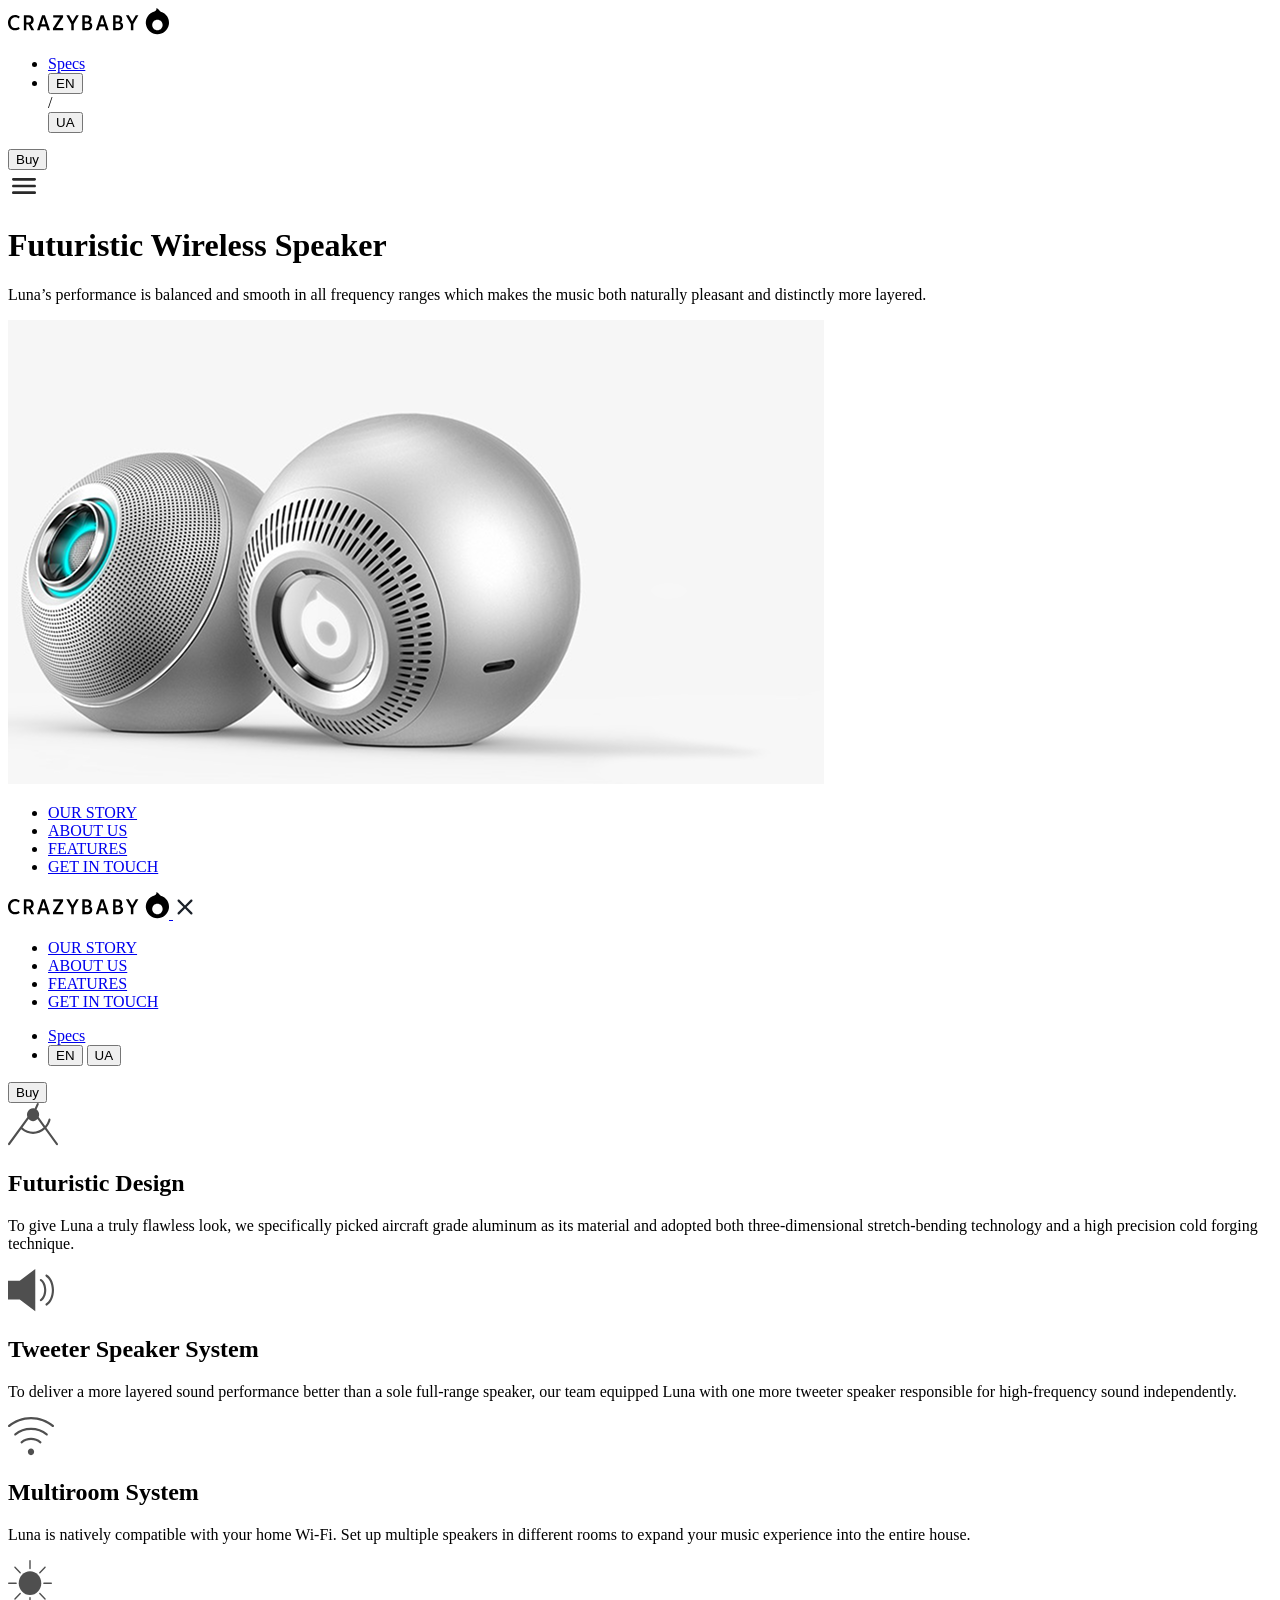
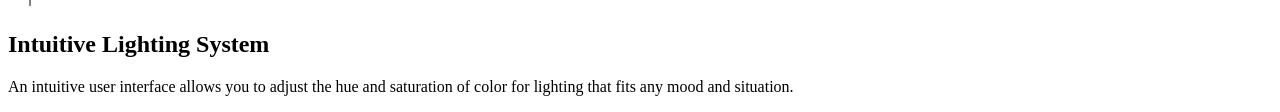
==== src/index.html @ 623f83b6 "bug" ====
<!doctype html>
<html lang="en">
  <head>
    <meta charset="UTF-8" />
    <meta
      name="viewport"
      content="width=device-width, initial-scale=1.0"
    />
    <title>CrazyBaby</title>
    <link
      rel="stylesheet"
      href="./styles/main.scss"
    />
    <link
      rel="icon"
      href="./images/icons/favicon.png"
      type="image/png"
    />
  </head>
  <body>
    <script
      src="scripts/main.js"
      defer
    ></script>
    <div class="container">
      <header
        class="header"
        id="header"
      >
        <div class="header__content">
          <div class="top-bar">
            <a
              href="#"
              class="top-bar__logo"
            >
              <img
                src="./images/icons/logo.svg"
                alt="logo"
              />
            </a>
            <div class="top-bar__tools">
              <ul class="top-bar__panel">
                <li class="top-bar__panel-item">
                  <a
                    href="#specs"
                    class="top-bar__panel-link"
                  >
                    Specs
                  </a>
                </li>
                <li class="top-bar__panel-item">
                  <button
                    class="top-bar__panel-lang top-bar__panel-lang--active"
                    data-lang="en"
                  >
                    EN
                  </button>
                  <div class="top-bar__panel-item">/</div>
                  <button
                    class="top-bar__panel-lang"
                    data-lang="ua"
                  >
                    UA
                  </button>
                </li>
              </ul>
              <button class="top-bar__panel-btn">Buy</button>

              <div class="top-bar__burger">
                <a
                  href="#"
                  class="icon icon--active"
                >
                  <img
                    src="./images/icons/icon-burger-menu.svg"
                    alt="menu"
                  />
                </a>
              </div>
            </div>
          </div>
        </div>
        <div class="header__info">
          <div class="header__info-text">
            <h1 class="header__info-text--main">Futuristic Wireless Speaker</h1>
            <p class="header__info-text--desciption">
              Luna’s performance is balanced and smooth in all frequency ranges
              which makes the music both naturally pleasant and distinctly more
              layered.
            </p>
          </div>
          <picture class="header__image-wrapper">
            <source
              media="(min-width: 1200px)"
              srcset="/src/images/main_img_desktop.png"
            />
            <source
              media="(min-width: 744px)"
              srcset="/src/images/main_img_tablets.png"
            />
            <source
              media="(min-width: 320px)"
              srcset="/src/images/main_img_mobile.png"
            />
            <img
              src="/src/images/main_img_mobile.png"
              alt="main_image"
              class="header__info-img"
            />
          </picture>
        </div>
        <div class="header__nav">
          <ul class="header__nav-list">
            <li class="header__nav-item">
              <a
                href="#our-story"
                class="header__nav-link"
              >
                OUR STORY
              </a>
            </li>
            <li class="header__nav-item">
              <a
                href="#about-us"
                class="header__nav-link"
              >
                ABOUT US
              </a>
            </li>
            <li class="header__nav-item">
              <a
                href="#features"
                class="header__nav-link"
              >
                FEATURES
              </a>
            </li>
            <li class="header__nav-item">
              <a
                href="#get-in-touch"
                class="header__nav-link"
              >
                GET IN TOUCH
              </a>
            </li>
          </ul>
        </div>
      </header>

      <aside
        class="menu page__menu"
        id="menu"
      >
        <div class="menu__content">
          <div class="top-bar menu__top">
            <a href="#">
              <img
                src="/src/images/icons/logo.svg"
                alt="logo"
                class="top-bar__logo"
              />
            </a>
            <a
              href="#"
              class="icon icon--close"
            >
              <img
                src="/src/images/icons/icon-close.svg"
                alt="close"
                class="menu-close"
              />
            </a>
          </div>
          <div class="menu-bottom">
            <nav class="nav menu__nav">
              <ul class="header__nav-list">
                <li class="header__nav-item">
                  <a
                    href="#our-story"
                    class="header__nav-link"
                  >
                    OUR STORY
                  </a>
                </li>
                <li class="header__nav-item">
                  <a
                    href="#about-us"
                    class="header__nav-link"
                  >
                    ABOUT US
                  </a>
                </li>
                <li class="header__nav-item">
                  <a
                    href="#features"
                    class="header__nav-link"
                  >
                    FEATURES
                  </a>
                </li>
                <li class="header__nav-item">
                  <a
                    href="#get-in-touch"
                    class="header__nav-link"
                  >
                    GET IN TOUCH
                  </a>
                </li>
              </ul>
            </nav>

            <div class="menu_specs">
              <ul class="top-bar__panel">
                <li class="top-bar__panel-item">
                  <a
                    href="#specs"
                    class="top-bar__panel-link"
                  >
                    Specs
                  </a>
                </li>
                <li class="top-bar__panel-item">
                  <button
                    class="top-bar__panel-lang"
                    data-lang="en"
                  >
                    EN
                  </button>
                  <button
                    class="top-bar__panel-lang"
                    data-lang="ua"
                  >
                    UA
                  </button>
                </li>
              </ul>
            </div>

            <button class="menu__button">Buy</button>
          </div>
        </div>
      </aside>

      <main
        class="functions"
        id="functions"
      >
        <div class="functions__item">
          <img
            src="/src/images/icons/circus.svg"
            alt="circus"
            class="functions__icon"
          />
          <h2 class="functions__title">Futuristic Design</h2>
          <p class="functions__desc">
            To give Luna a truly flawless look, we specifically picked aircraft
            grade aluminum as its material and adopted both three-dimensional
            stretch-bending technology and a high precision cold forging
            technique.
          </p>
        </div>

        <div class="functions__item">
          <img
            src="/src/images/icons/volume.svg"
            alt="volume"
            class="functions__icon"
          />
          <h2 class="functions__title">Tweeter Speaker System</h2>
          <p class="functions__desc">
            To deliver a more layered sound performance better than a sole
            full-range speaker, our team equipped Luna with one more tweeter
            speaker responsible for high-frequency sound independently.
          </p>
        </div>

        <div class="functions__item">
          <img
            src="/src/images/icons/wifi.svg"
            alt="wifi"
            class="functions__icon"
          />
          <h2 class="functions__title">Multiroom System</h2>
          <p class="functions__desc">
            Luna is natively compatible with your home Wi-Fi. Set up multiple
            speakers in different rooms to expand your music experience into the
            entire house.
          </p>
        </div>

        <div class="functions__item">
          <img
            src="/src/images/icons/sun.svg"
            alt="sun"
            class="functions__icon"
          />
          <h2 class="functions__title">Intuitive Lighting System</h2>
          <p class="functions__desc">
            An intuitive user interface allows you to adjust the hue and
            saturation of color for lighting that fits any mood and situation.
          </p>
        </div>
      </main>
    </div>
  </body>
</html>
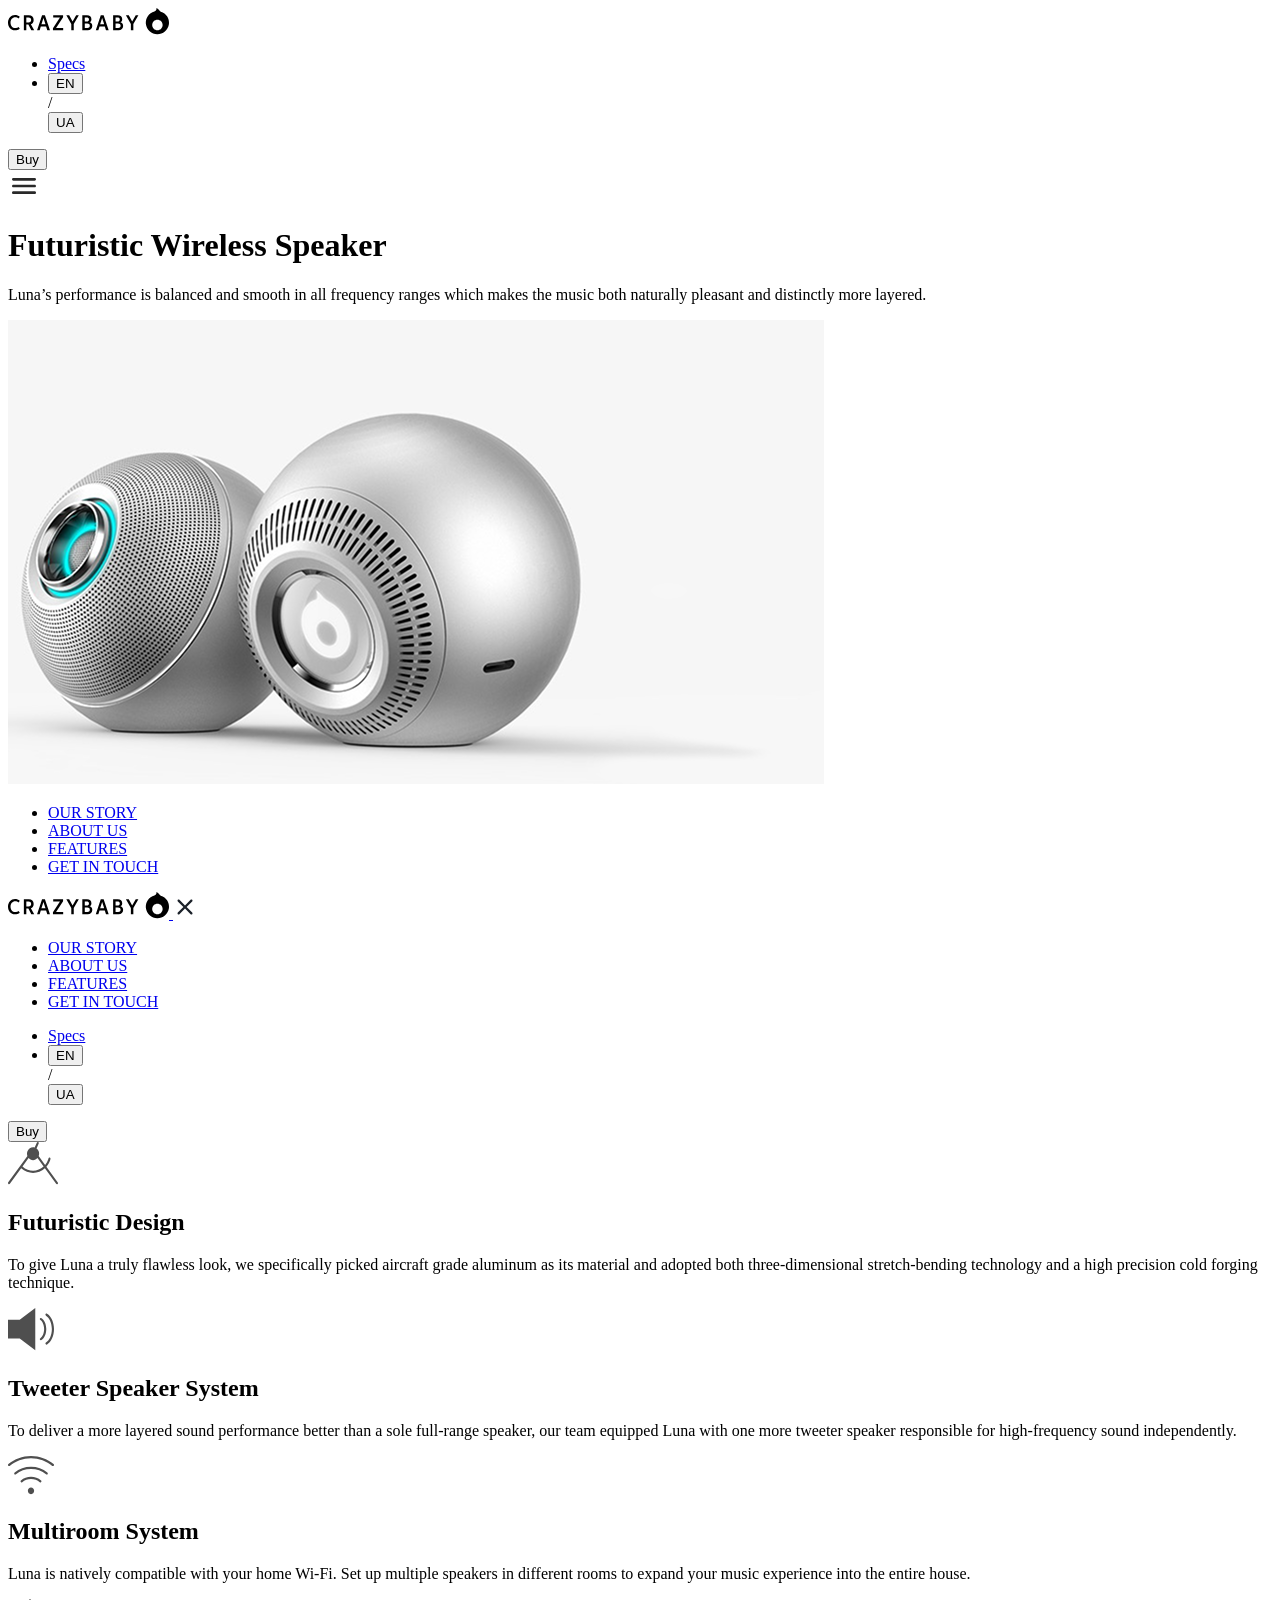
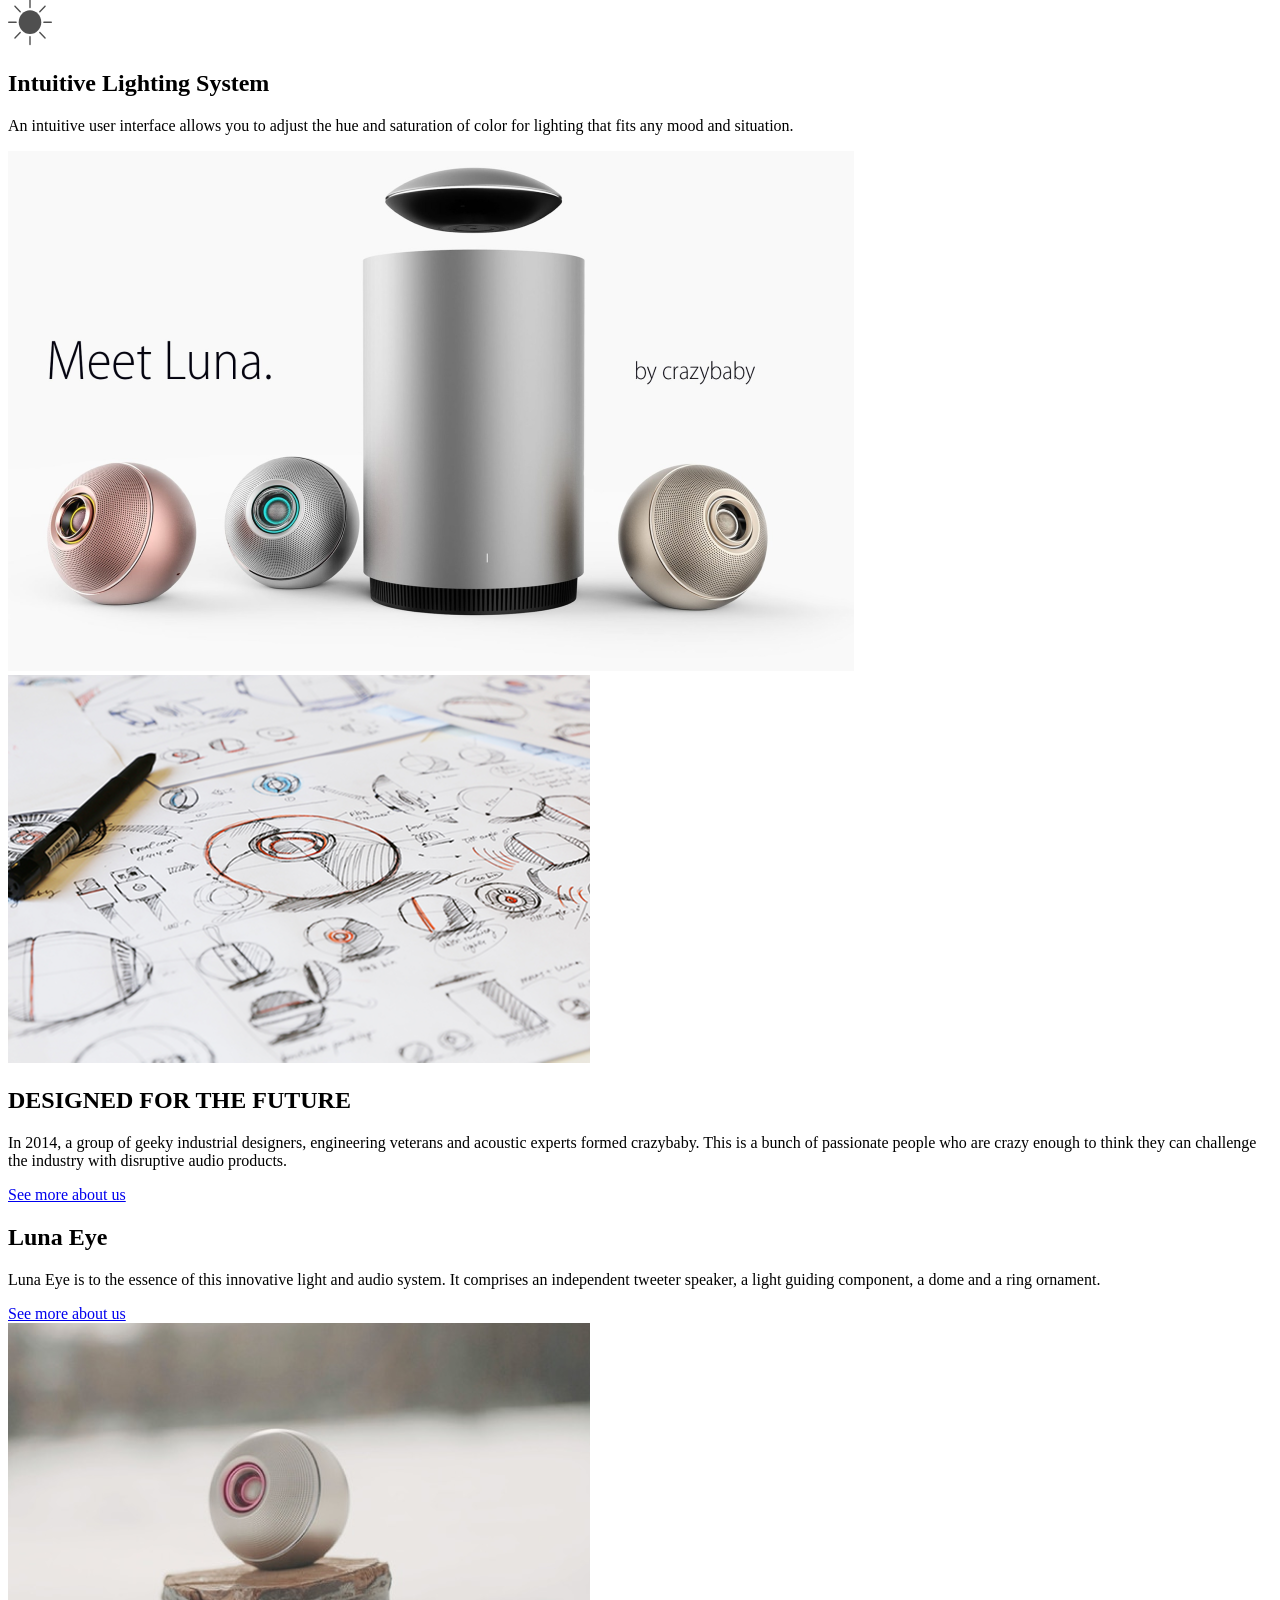
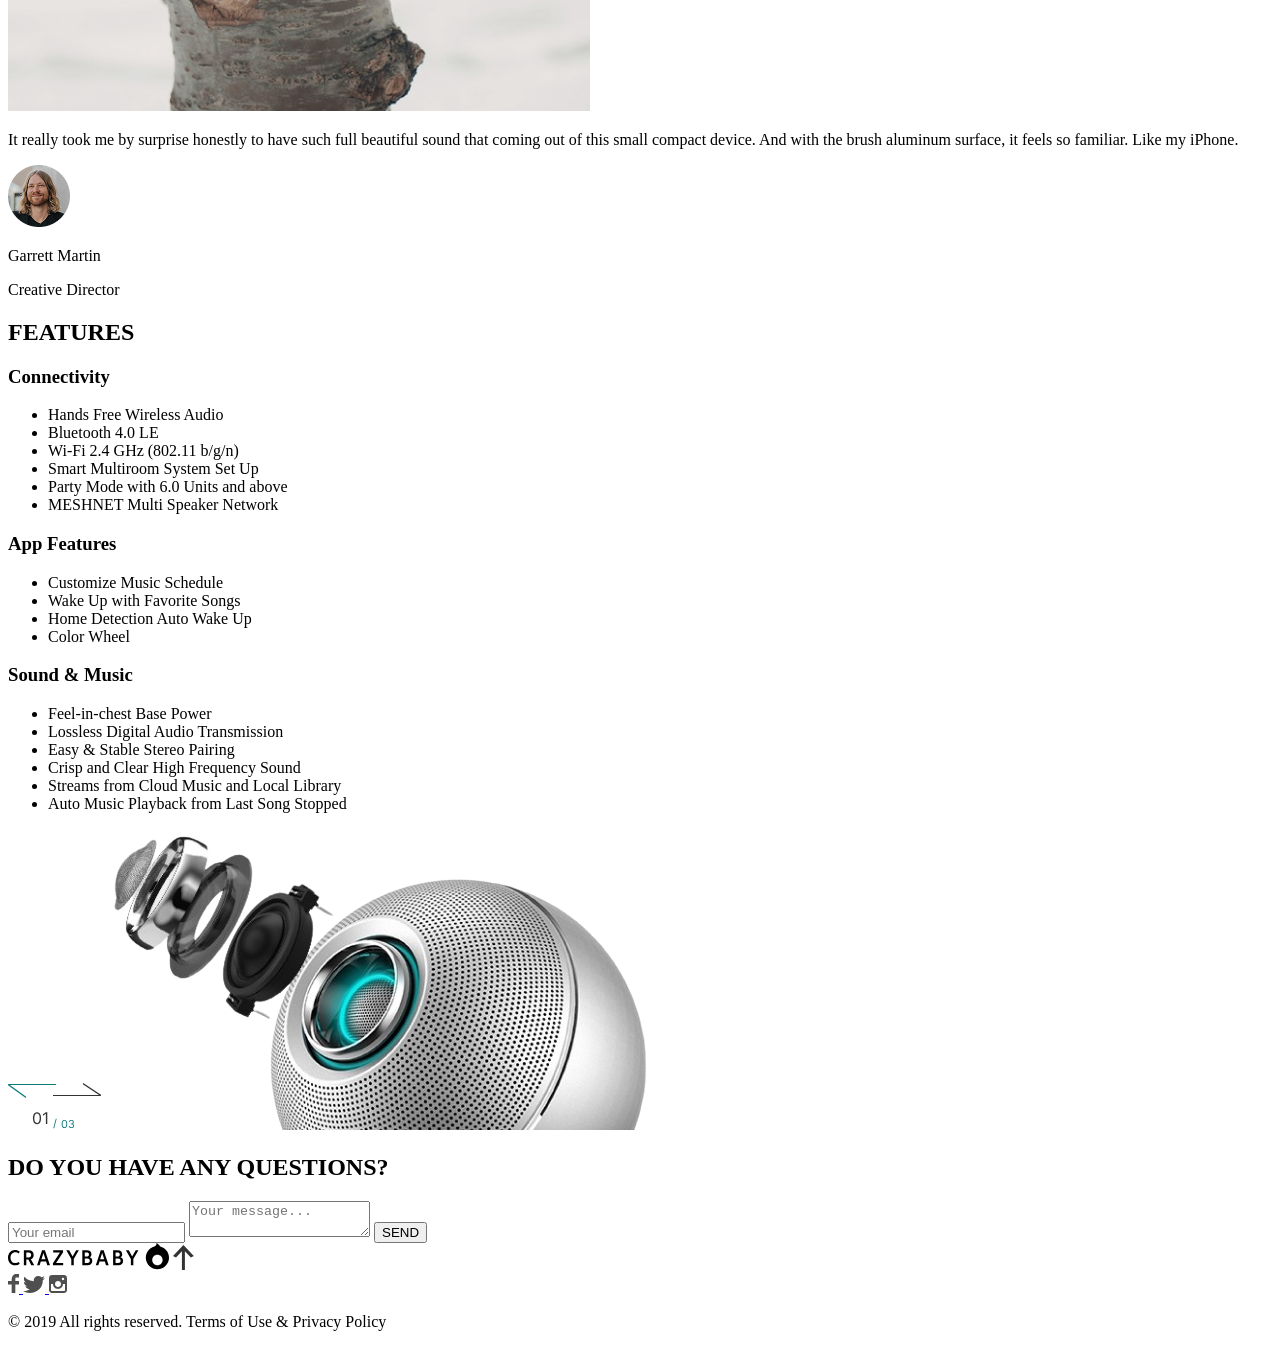
==== commit 00d89c0d: "add solution" ====
--- a/src/index.html
+++ b/src/index.html
@@ -167,41 +167,41 @@
               <img
                 src="/src/images/icons/icon-close.svg"
                 alt="close"
-                class="menu-close"
-              />
-            </a>
-          </div>
-          <div class="menu-bottom">
+                class="menu__close"
+              />
+            </a>
+          </div>
+          <div class="menu__bottom">
             <nav class="nav menu__nav">
-              <ul class="header__nav-list">
-                <li class="header__nav-item">
+              <ul class="nav__list">
+                <li class="nav__item">
                   <a
                     href="#our-story"
-                    class="header__nav-link"
+                    class="nav__link"
                   >
                     OUR STORY
                   </a>
                 </li>
-                <li class="header__nav-item">
+                <li class="nav__item">
                   <a
                     href="#about-us"
-                    class="header__nav-link"
+                    class="nav__link"
                   >
                     ABOUT US
                   </a>
                 </li>
-                <li class="header__nav-item">
+                <li class="nav__item">
                   <a
                     href="#features"
-                    class="header__nav-link"
+                    class="nav__link"
                   >
                     FEATURES
                   </a>
                 </li>
-                <li class="header__nav-item">
+                <li class="nav__item">
                   <a
                     href="#get-in-touch"
-                    class="header__nav-link"
+                    class="nav__link"
                   >
                     GET IN TOUCH
                   </a>
@@ -209,97 +209,343 @@
               </ul>
             </nav>
 
-            <div class="menu_specs">
-              <ul class="top-bar__panel">
-                <li class="top-bar__panel-item">
+            <div class="menu__specs">
+              <ul class="menu__panel">
+                <li class="menu__panel-item">
                   <a
                     href="#specs"
-                    class="top-bar__panel-link"
+                    class="menu__panel-link"
                   >
                     Specs
                   </a>
                 </li>
-                <li class="top-bar__panel-item">
+                <li class="menu__panel-item">
                   <button
-                    class="top-bar__panel-lang"
+                    class="menu__panel-lang menu__panel-lang--active"
                     data-lang="en"
                   >
                     EN
                   </button>
+                  <div class="menu__panel-item">/</div>
                   <button
-                    class="top-bar__panel-lang"
+                    class="menu__panel-lang"
                     data-lang="ua"
                   >
                     UA
                   </button>
                 </li>
               </ul>
-            </div>
-
-            <button class="menu__button">Buy</button>
+              <button class="menu__button">Buy</button>
+            </div>
           </div>
         </div>
       </aside>
 
-      <main
-        class="functions"
-        id="functions"
-      >
-        <div class="functions__item">
+      <main>
+        <div
+          class="functions"
+          id="our-story"
+        >
+          <div class="functions__item functions__item--visible">
+            <img
+              src="/src/images/icons/circus.svg"
+              alt="circus"
+              class="functions__icon"
+            />
+            <h2 class="functions__title">Futuristic Design</h2>
+            <p class="functions__desc">
+              To give Luna a truly flawless look, we specifically picked
+              aircraft grade aluminum as its material and adopted both
+              three-dimensional stretch-bending technology and a high precision
+              cold forging technique.
+            </p>
+          </div>
+
+          <div class="functions__item">
+            <img
+              src="/src/images/icons/volume.svg"
+              alt="volume"
+              class="functions__icon"
+            />
+            <h2 class="functions__title">Tweeter Speaker System</h2>
+            <p class="functions__desc">
+              To deliver a more layered sound performance better than a sole
+              full-range speaker, our team equipped Luna with one more tweeter
+              speaker responsible for high-frequency sound independently.
+            </p>
+          </div>
+
+          <div class="functions__item">
+            <img
+              src="/src/images/icons/wifi.svg"
+              alt="wifi"
+              class="functions__icon"
+            />
+            <h2 class="functions__title">Multiroom System</h2>
+            <p class="functions__desc">
+              Luna is natively compatible with your home Wi-Fi. Set up multiple
+              speakers in different rooms to expand your music experience into
+              the entire house.
+            </p>
+          </div>
+
+          <div class="functions__item">
+            <img
+              src="/src/images/icons/sun.svg"
+              alt="sun"
+              class="functions__icon"
+            />
+            <h2 class="functions__title">Intuitive Lighting System</h2>
+            <p class="functions__desc">
+              An intuitive user interface allows you to adjust the hue and
+              saturation of color for lighting that fits any mood and situation.
+            </p>
+          </div>
+        </div>
+
+        <div class="block__photo">
           <img
-            src="/src/images/icons/circus.svg"
-            alt="circus"
-            class="functions__icon"
+            src="/src/images/secondary_img_desktop.png"
+            alt="image"
           />
-          <h2 class="functions__title">Futuristic Design</h2>
-          <p class="functions__desc">
-            To give Luna a truly flawless look, we specifically picked aircraft
-            grade aluminum as its material and adopted both three-dimensional
-            stretch-bending technology and a high precision cold forging
-            technique.
+        </div>
+
+        <section
+          class="section section--left-image"
+          id="about-us"
+        >
+          <div class="section__image-full">
+            <picture>
+              <source
+                media="(min-width: 1200px)"
+                srcset="/src/images/for_the_future_img_desktop.png"
+              />
+              <source
+                media="(min-width: 744px)"
+                srcset="/src/images/for_the_future_img_tablets.png"
+              />
+              <source
+                media="(min-width: 320px)"
+                srcset="/src/images/for_the_future_img_mobile.png"
+              />
+              <img
+                src="/src/images/for_the_future_img_mobile.png"
+                alt="image"
+              />
+            </picture>
+          </div>
+
+          <div class="section__description">
+            <h2 class="section__title">DESIGNED FOR THE FUTURE</h2>
+            <p class="section__text">
+              In 2014, a group of geeky industrial designers, engineering
+              veterans and acoustic experts formed crazybaby. This is a bunch of
+              passionate people who are crazy enough to think they can challenge
+              the industry with disruptive audio products.
+            </p>
+
+            <div>
+              <a
+                href="#"
+                class="section__link"
+              >
+                See more about us
+              </a>
+            </div>
+          </div>
+        </section>
+
+        <section class="section section--right-image">
+          <div class="section__description">
+            <h2 class="section__title">Luna Eye</h2>
+            <p class="section__text">
+              Luna Eye is to the essence of this innovative light and audio
+              system. It comprises an independent tweeter speaker, a light
+              guiding component, a dome and a ring ornament.
+            </p>
+
+            <div>
+              <a
+                href="#"
+                class="section__link"
+              >
+                See more about us
+              </a>
+            </div>
+          </div>
+
+          <div class="section__image-full">
+            <picture>
+              <source
+                media="(min-width: 1200px)"
+                srcset="/src/images/about_luna_img_desktop.png"
+              />
+              <source
+                media="(min-width: 744px)"
+                srcset="/src/images/about_luna_img_tablets.png"
+              />
+              <source
+                media="(min-width: 320px)"
+                srcset="/src/images/about_luna_img_mobile.png"
+              />
+              <img
+                src="/src/images/about_luna_img_mobile.png"
+                alt="image"
+              />
+            </picture>
+          </div>
+        </section>
+
+        <section class="quote">
+          <p class="quote__text">
+            It really took me by surprise honestly to have such full beautiful
+            sound that coming out of this small compact device. And with the
+            brush aluminum surface, it feels so familiar. Like my iPhone.
           </p>
-        </div>
-
-        <div class="functions__item">
-          <img
-            src="/src/images/icons/volume.svg"
-            alt="volume"
-            class="functions__icon"
-          />
-          <h2 class="functions__title">Tweeter Speaker System</h2>
-          <p class="functions__desc">
-            To deliver a more layered sound performance better than a sole
-            full-range speaker, our team equipped Luna with one more tweeter
-            speaker responsible for high-frequency sound independently.
+          <div class="quote__person">
+            <img
+              src="/src/images/author.png"
+              alt="avatar"
+            />
+            <p class="quote__author">Garrett Martin</p>
+            <p class="quote__role">Creative Director</p>
+          </div>
+        </section>
+
+        <section
+          class="features"
+          id="features"
+        >
+          <h2 class="features__title">FEATURES</h2>
+          <div class="features__container">
+            <div class="features__item">
+              <h3 class="features__name">Connectivity</h3>
+              <ul class="features__list">
+                <li>Hands Free Wireless Audio</li>
+                <li>Bluetooth 4.0 LE</li>
+                <li>Wi-Fi 2.4 GHz (802.11 b/g/n)</li>
+                <li>Smart Multiroom System Set Up</li>
+                <li>Party Mode with 6.0 Units and above</li>
+                <li>MESHNET Multi Speaker Network</li>
+              </ul>
+            </div>
+
+            <div class="features__item">
+              <h3 class="features__name">App Features</h3>
+              <ul class="features__list">
+                <li>Customize Music Schedule</li>
+                <li>Wake Up with Favorite Songs</li>
+                <li>Home Detection Auto Wake Up</li>
+                <li>Color Wheel</li>
+              </ul>
+            </div>
+
+            <div class="features__wrapper">
+              <div class="features__item features__item--visible">
+                <h3 class="features__name">Sound & Music</h3>
+                <ul class="features__list">
+                  <li>Feel-in-chest Base Power</li>
+                  <li>Lossless Digital Audio Transmission</li>
+                  <li>Easy & Stable Stereo Pairing</li>
+                  <li>Crisp and Clear High Frequency Sound</li>
+                  <li>Streams from Cloud Music and Local Library</li>
+                  <li>Auto Music Playback from Last Song Stopped</li>
+                </ul>
+              </div>
+
+              <img
+                src="/src/images/icons/slider.svg"
+                alt="slider"
+                class="features__slider"
+              />
+
+              <img
+                src="/src/images/features_img_desktop.png"
+                alt="features image"
+                class="features__main-image"
+              />
+            </div>
+          </div>
+        </section>
+
+        <section
+          class="questions"
+          id="get-in-touch"
+        >
+          <h2 class="questions__title">DO YOU HAVE ANY QUESTIONS?</h2>
+          <form
+            action="submit"
+            class="questions__form"
+          >
+            <input
+              type="email"
+              class="questions__input"
+              placeholder="Your email"
+              name="email"
+              required
+            />
+            <textarea
+              name="message"
+              class="questions__textarea"
+              placeholder="Your message..."
+              required
+            ></textarea>
+            <button class="questions__button">SEND</button>
+          </form>
+        </section>
+
+        <footer class="footer">
+          <div class="footer__top">
+            <img
+              src="/src/images/icons/logo.svg"
+              alt="logo"
+              class="footer__logo"
+            />
+
+            <a
+              href="#header"
+              class="footer__button"
+            >
+              <img
+                src="/src/images/icons/arrow-up.svg"
+                alt="arrow up"
+                class="footer__arrow"
+              />
+            </a>
+          </div>
+          <div class="footer__links">
+            <a
+              href="#"
+              class="footer__link"
+            >
+              <img
+                src="/src/images/icons/facebook.svg"
+                alt="facebook"
+              />
+            </a>
+            <a
+              href="#"
+              class="footer__link"
+            >
+              <img
+                src="/src/images/icons/twitter.svg"
+                alt="twitter"
+              />
+            </a>
+            <a
+              href="#"
+              class="footer__link"
+            >
+              <img
+                src="/src/images/icons/instagram.svg"
+                alt="instagram"
+              />
+            </a>
+          </div>
+          <p class="footer__info">
+            © 2019 All rights reserved. Terms of Use & Privacy Policy
           </p>
-        </div>
-
-        <div class="functions__item">
-          <img
-            src="/src/images/icons/wifi.svg"
-            alt="wifi"
-            class="functions__icon"
-          />
-          <h2 class="functions__title">Multiroom System</h2>
-          <p class="functions__desc">
-            Luna is natively compatible with your home Wi-Fi. Set up multiple
-            speakers in different rooms to expand your music experience into the
-            entire house.
-          </p>
-        </div>
-
-        <div class="functions__item">
-          <img
-            src="/src/images/icons/sun.svg"
-            alt="sun"
-            class="functions__icon"
-          />
-          <h2 class="functions__title">Intuitive Lighting System</h2>
-          <p class="functions__desc">
-            An intuitive user interface allows you to adjust the hue and
-            saturation of color for lighting that fits any mood and situation.
-          </p>
-        </div>
+        </footer>
       </main>
     </div>
   </body>
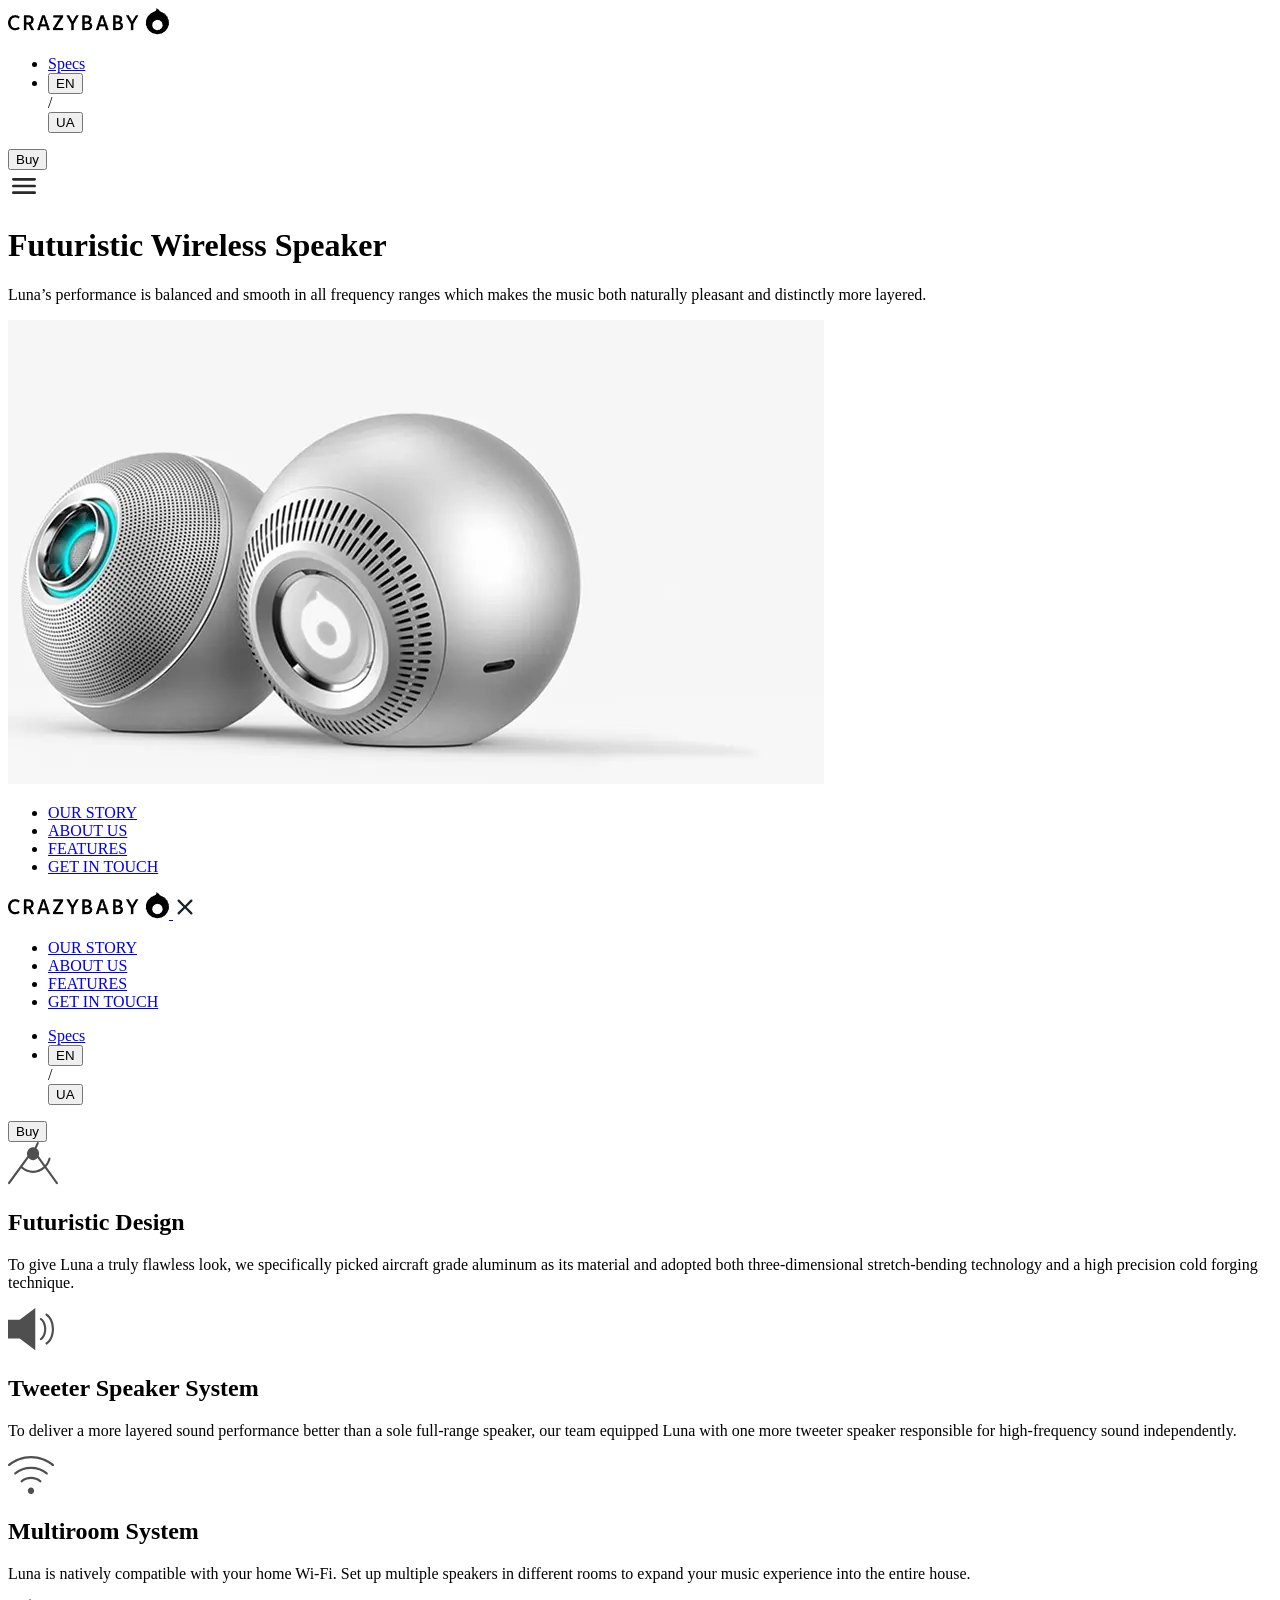
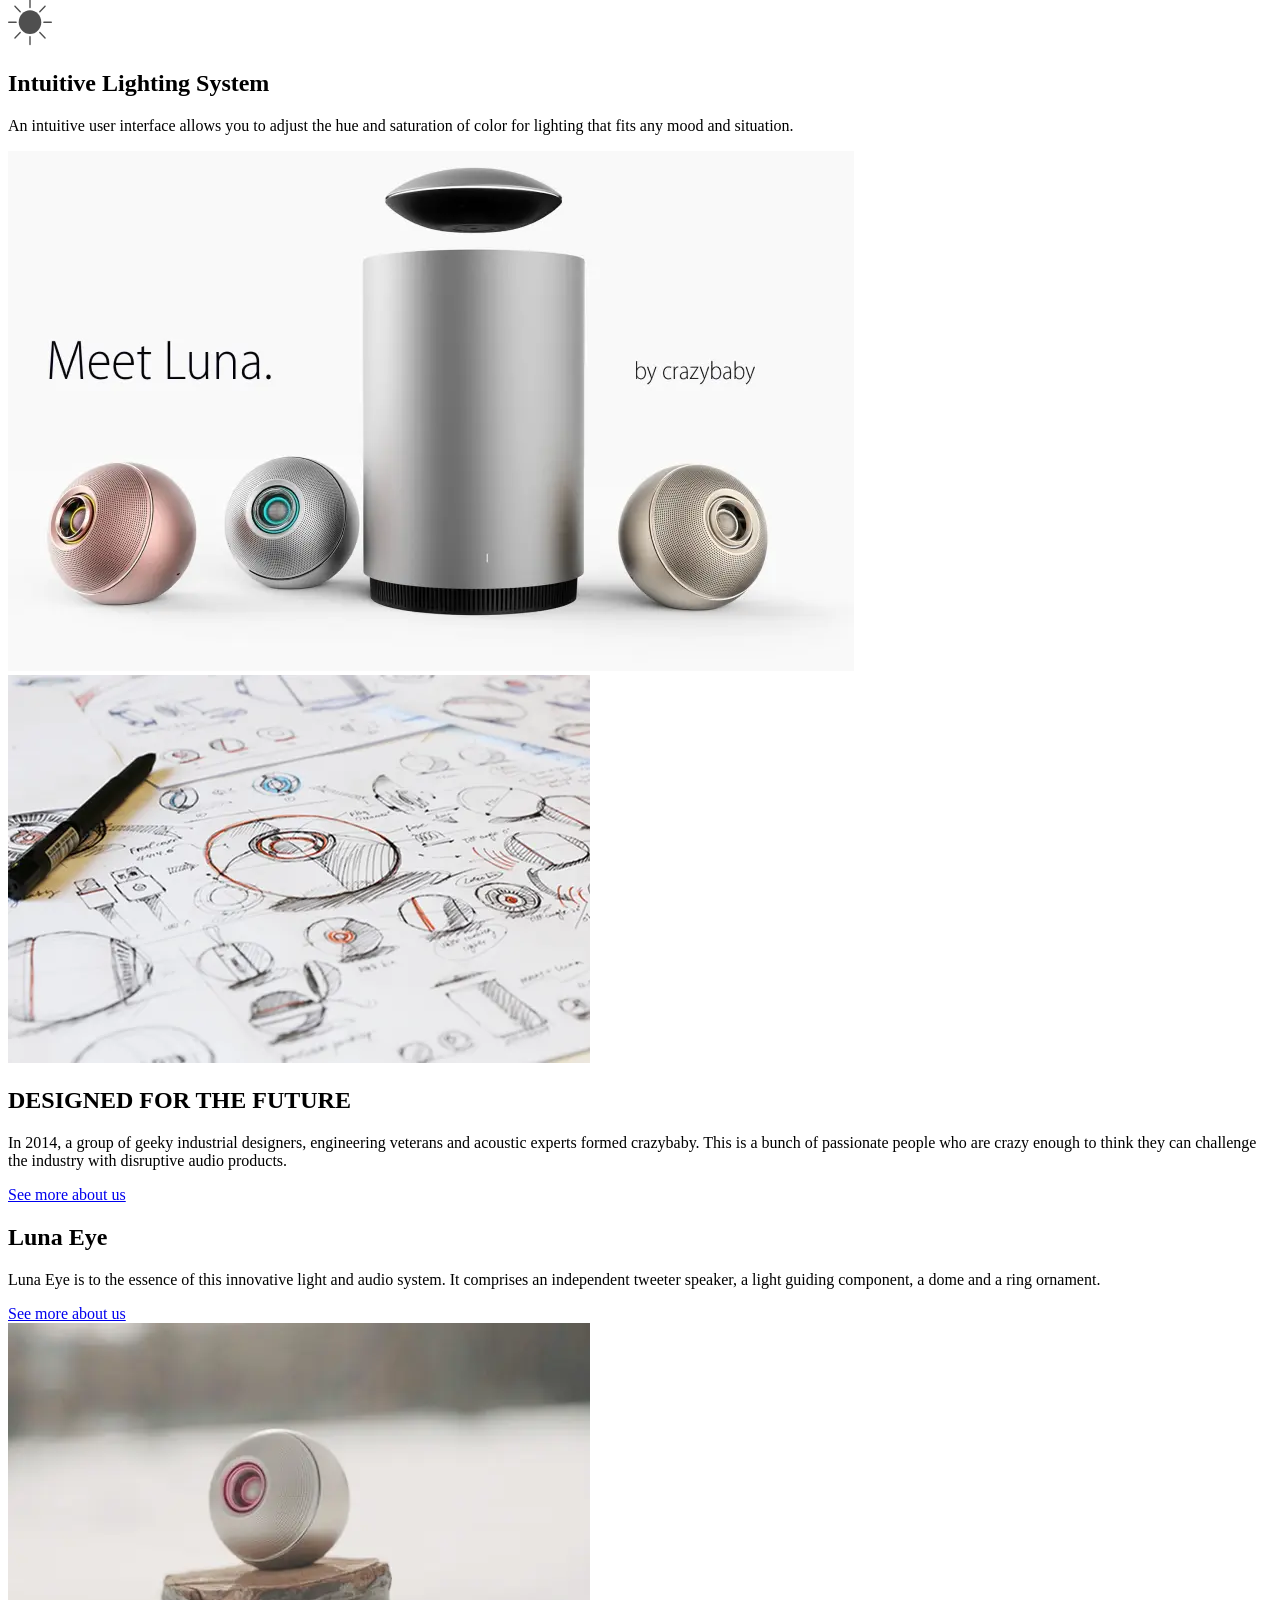
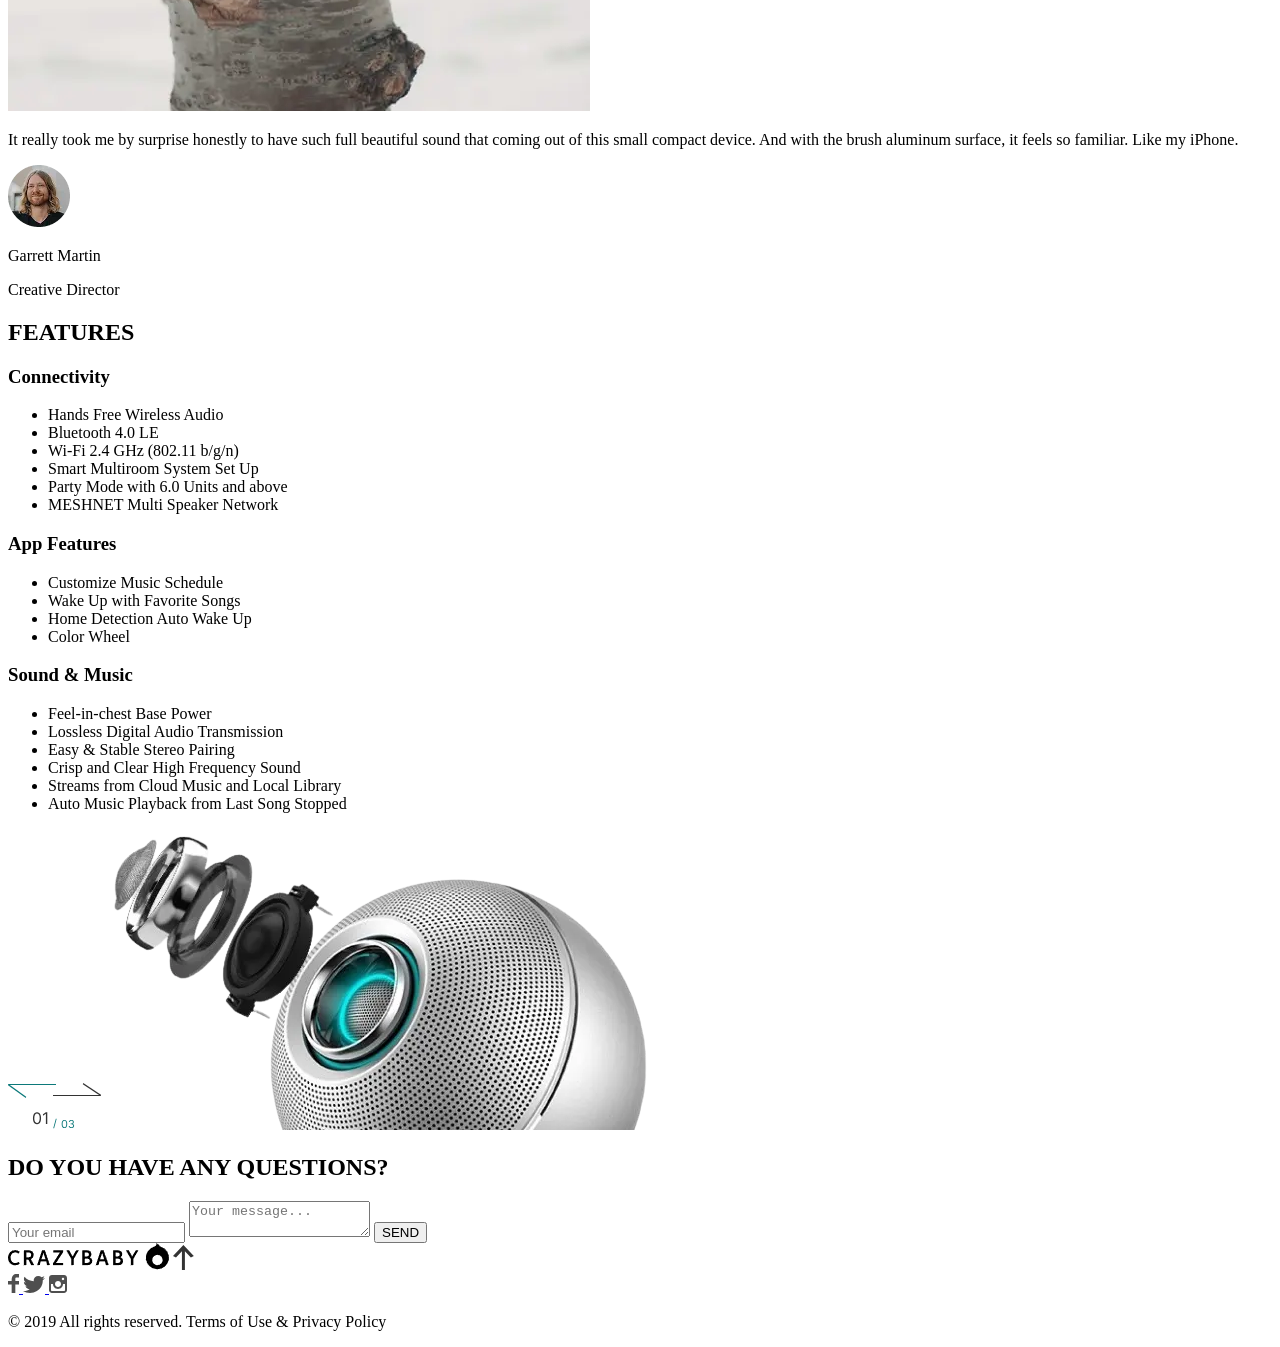
==== commit 99290793: "add bug fix2" ====
--- a/src/index.html
+++ b/src/index.html
@@ -34,8 +34,9 @@
               class="top-bar__logo"
             >
               <img
-                src="./images/icons/logo.svg"
+                src="./images/icons/logo.webp"
                 alt="logo"
+                loading="lazy"
               />
             </a>
             <div class="top-bar__tools">
@@ -74,6 +75,7 @@
                   <img
                     src="./images/icons/icon-burger-menu.svg"
                     alt="menu"
+                    loading="lazy"
                   />
                 </a>
               </div>
@@ -92,20 +94,21 @@
           <picture class="header__image-wrapper">
             <source
               media="(min-width: 1200px)"
-              srcset="/src/images/main_img_desktop.png"
+              srcset="/src/images/main_img_desktop.webp"
             />
             <source
               media="(min-width: 744px)"
-              srcset="/src/images/main_img_tablets.png"
+              srcset="/src/images/main_img_tablets.webp"
             />
             <source
               media="(min-width: 320px)"
-              srcset="/src/images/main_img_mobile.png"
-            />
-            <img
-              src="/src/images/main_img_mobile.png"
+              srcset="/src/images/main_img_mobile.webp"
+            />
+            <img
+              src="/src/images/main_img_mobile.webp"
               alt="main_image"
               class="header__info-img"
+              loading="lazy"
             />
           </picture>
         </div>
@@ -155,9 +158,10 @@
           <div class="top-bar menu__top">
             <a href="#">
               <img
-                src="/src/images/icons/logo.svg"
+                src="/src/images/icons/logo.webp"
                 alt="logo"
                 class="top-bar__logo"
+                loading="lazy"
               />
             </a>
             <a
@@ -168,6 +172,7 @@
                 src="/src/images/icons/icon-close.svg"
                 alt="close"
                 class="menu__close"
+                loading="lazy"
               />
             </a>
           </div>
@@ -251,6 +256,7 @@
               src="/src/images/icons/circus.svg"
               alt="circus"
               class="functions__icon"
+              loading="lazy"
             />
             <h2 class="functions__title">Futuristic Design</h2>
             <p class="functions__desc">
@@ -266,6 +272,7 @@
               src="/src/images/icons/volume.svg"
               alt="volume"
               class="functions__icon"
+              loading="lazy"
             />
             <h2 class="functions__title">Tweeter Speaker System</h2>
             <p class="functions__desc">
@@ -280,6 +287,7 @@
               src="/src/images/icons/wifi.svg"
               alt="wifi"
               class="functions__icon"
+              loading="lazy"
             />
             <h2 class="functions__title">Multiroom System</h2>
             <p class="functions__desc">
@@ -294,6 +302,7 @@
               src="/src/images/icons/sun.svg"
               alt="sun"
               class="functions__icon"
+              loading="lazy"
             />
             <h2 class="functions__title">Intuitive Lighting System</h2>
             <p class="functions__desc">
@@ -305,8 +314,9 @@
 
         <div class="block__photo">
           <img
-            src="/src/images/secondary_img_desktop.png"
+            src="/src/images/secondary_img_desktop.webp"
             alt="image"
+            loading="lazy"
           />
         </div>
 
@@ -318,19 +328,20 @@
             <picture>
               <source
                 media="(min-width: 1200px)"
-                srcset="/src/images/for_the_future_img_desktop.png"
+                srcset="/src/images/for_the_future_img_desktop.webp"
               />
               <source
                 media="(min-width: 744px)"
-                srcset="/src/images/for_the_future_img_tablets.png"
+                srcset="/src/images/for_the_future_img_tablets.webp"
               />
               <source
                 media="(min-width: 320px)"
-                srcset="/src/images/for_the_future_img_mobile.png"
-              />
-              <img
-                src="/src/images/for_the_future_img_mobile.png"
+                srcset="/src/images/for_the_future_img_mobile.webp"
+              />
+              <img
+                src="/src/images/for_the_future_img_mobile.webp"
                 alt="image"
+                loading="lazy"
               />
             </picture>
           </div>
@@ -378,19 +389,20 @@
             <picture>
               <source
                 media="(min-width: 1200px)"
-                srcset="/src/images/about_luna_img_desktop.png"
+                srcset="/src/images/about_luna_img_desktop.webp"
               />
               <source
                 media="(min-width: 744px)"
-                srcset="/src/images/about_luna_img_tablets.png"
+                srcset="/src/images/about_luna_img_tablets.webp"
               />
               <source
                 media="(min-width: 320px)"
-                srcset="/src/images/about_luna_img_mobile.png"
-              />
-              <img
-                src="/src/images/about_luna_img_mobile.png"
+                srcset="/src/images/about_luna_img_mobile.webp"
+              />
+              <img
+                src="/src/images/about_luna_img_mobile.webp"
                 alt="image"
+                loading="lazy"
               />
             </picture>
           </div>
@@ -404,8 +416,9 @@
           </p>
           <div class="quote__person">
             <img
-              src="/src/images/author.png"
+              src="/src/images/author.webp"
               alt="avatar"
+              loading="lazy"
             />
             <p class="quote__author">Garrett Martin</p>
             <p class="quote__role">Creative Director</p>
@@ -457,12 +470,14 @@
                 src="/src/images/icons/slider.svg"
                 alt="slider"
                 class="features__slider"
-              />
-
-              <img
-                src="/src/images/features_img_desktop.png"
+                loading="lazy"
+              />
+
+              <img
+                src="/src/images/features_img_desktop.webp"
                 alt="features image"
                 class="features__main-image"
+                loading="lazy"
               />
             </div>
           </div>
@@ -474,7 +489,6 @@
         >
           <h2 class="questions__title">DO YOU HAVE ANY QUESTIONS?</h2>
           <form
-            action="submit"
             class="questions__form"
           >
             <input
@@ -497,9 +511,10 @@
         <footer class="footer">
           <div class="footer__top">
             <img
-              src="/src/images/icons/logo.svg"
+              src="/src/images/icons/logo.webp"
               alt="logo"
               class="footer__logo"
+              loading="lazy"
             />
 
             <a
@@ -510,6 +525,7 @@
                 src="/src/images/icons/arrow-up.svg"
                 alt="arrow up"
                 class="footer__arrow"
+                loading="lazy"
               />
             </a>
           </div>
@@ -521,6 +537,7 @@
               <img
                 src="/src/images/icons/facebook.svg"
                 alt="facebook"
+                loading="lazy"
               />
             </a>
             <a
@@ -530,6 +547,7 @@
               <img
                 src="/src/images/icons/twitter.svg"
                 alt="twitter"
+                loading="lazy"
               />
             </a>
             <a
@@ -539,6 +557,7 @@
               <img
                 src="/src/images/icons/instagram.svg"
                 alt="instagram"
+                loading="lazy"
               />
             </a>
           </div>
